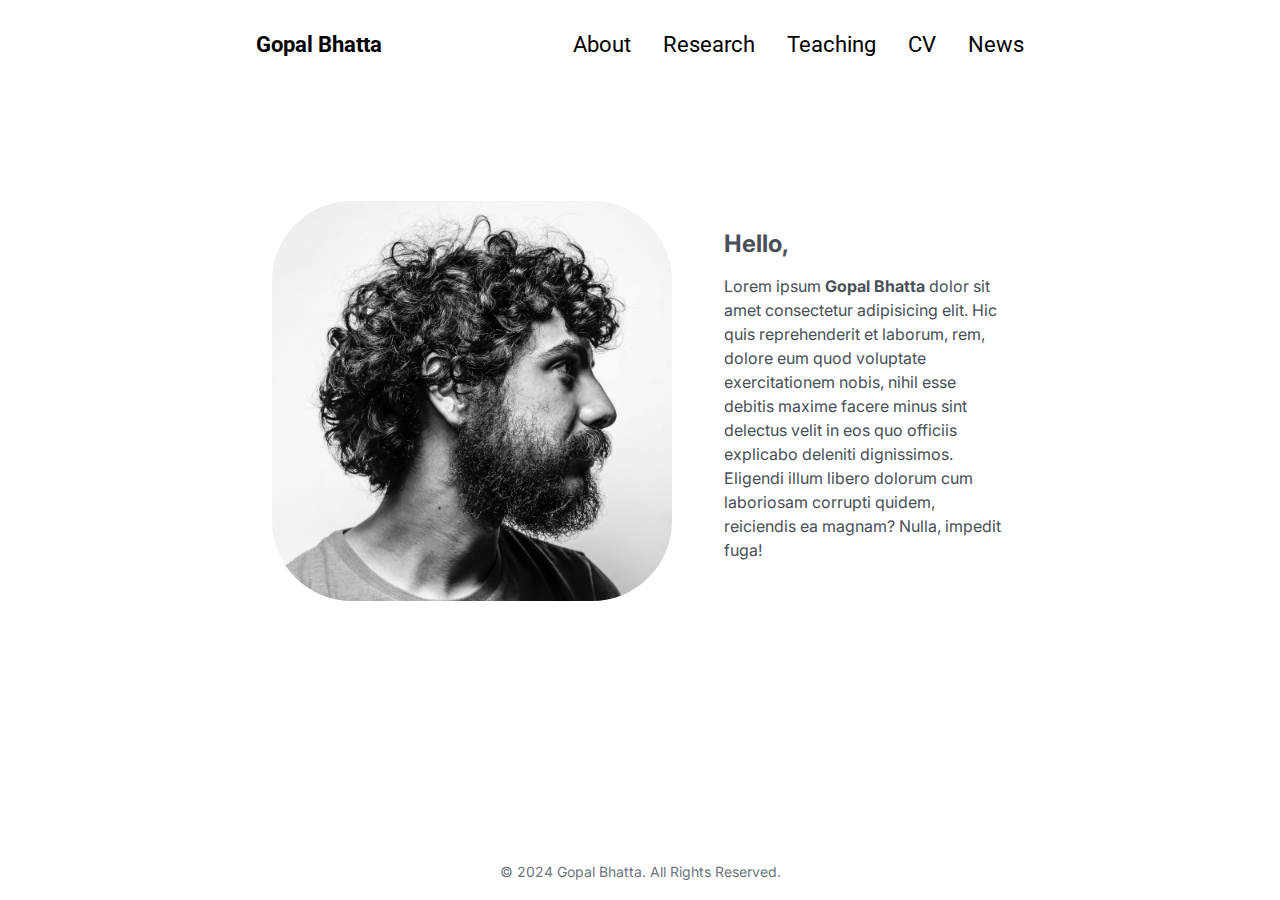
==== index.html @ 4fca2b50 "first commit" ====
<!DOCTYPE html>
<html lang="en">
<head>
  <meta charset="UTF-8">
  <meta name="viewport" content="width=device-width, initial-scale=1.0">
  <title>Gopal Bhatta</title>
  <link rel="icon" type="image/x-icon" href="assets/favicon-agn.png">
  <link rel="stylesheet" href="main.css" />
  <link rel="stylesheet" href="index.css" />
</head>
<body>
  <div class="wrapper">
    <nav class="desktop-nav">
      <div class="nav-name">
        <a href="index.html">Gopal Bhatta</a>
      </div>
        <div>
            <ul class="nav-links">
                <li><a href="pages/about.html">About</a></li>
                <li><a href="pages/research.html">Research</a></li>
                <li><a href="pages/teaching.html">Teaching</a></li>
                <li><a href="pages/cvitae.html">CV</a></li>
                <li><a href="pages/news.html">News</a></li>
            </ul>
        </div>
    </nav>
    <main class="homebox">
      <div class="propic">
        <img src="assets/about-pic.png" alt="Profile Picture">
      </div>
      <div class="shortbio">
        <h3>Hello,</h3>
        <p>Lorem ipsum <strong>Gopal Bhatta</strong> dolor sit amet consectetur adipisicing elit. Hic quis reprehenderit et laborum, rem, dolore eum quod voluptate exercitationem nobis, 
          nihil esse debitis maxime facere minus sint delectus velit in eos quo officiis explicabo deleniti dignissimos. Eligendi illum libero dolorum cum 
          laboriosam corrupti quidem, reiciendis ea magnam? Nulla, impedit fuga!</p>
      </div>
    </main>
    <footer>
      <p>&#169; 2024 Gopal Bhatta. All Rights Reserved.</p>
    </footer>
</div>
</body>
</html>
---- main.css ----
@import url('https://fonts.googleapis.com/css2?family=Poppins:wght@200;300;400;500;600;700&display=swap');
@import url('https://fonts.googleapis.com/css2?family=Inter:wght@100..900&display=swap');
@import url('https://fonts.googleapis.com/css2?family=Roboto:ital,wght@0,100;0,300;0,400;0,500;0,700;0,900;1,100;1,300;1,400;1,500;1,700;1,900&display=swap');

body {
    margin: 0;
    padding: 0;
    min-height: 100vh;
    font-family: 'Inter', sans-serif;
}
.wrapper {
  display: flex;
  flex-direction: column;
  min-height: 100vh;
}
.desktop-nav {
  display: flex;
  justify-content: space-between;
  align-items: center;
  margin: 32px 256px;
  font-family: 'Roboto', sans-serif;
  /* border: 2px solid; */
}

.nav-name a {
  text-decoration: none;
  color: black;
  position: relative;
  font-size: 22px;
  font-weight: bold;
}
.nav-name a:hover {
  color: #007BFF;
}
.nav-name a::after {
  content: '';
  display: block;
  width: 0;
  height: 1px;
  background: #007BFF;
  transition: width 0.2s;
  position: absolute;
  bottom: -4px;
  left: 0;
}
.nav-name a:hover::after {
  width: 100%;
}

.nav-links {
  list-style: none;
  margin: 0;
  padding: 0;
  display: flex;
  gap: 32px;
}
.nav-links li a {
  text-decoration: none;
  color: black;
  position: relative;
  font-size: 22px;
}
.nav-links li a:hover {
  color: #007BFF;
}
.nav-links li a::after {
  content: '';
  display: block;
  width: 0;
  height: 1px;
  background: #007BFF;
  transition: width 0.2s;;
  position: absolute;
  bottom: -4px;
  left: 0;
}
.nav-links li a:hover::after {
  width: 100%;
}

footer {
  padding: 20px;
  text-align: center; 
  font-size: 14px; 
  margin-left: 256px;
  margin-right: 256px;
  color: #6c757d;
  margin-top: auto;
  /* border: 2px solid; */
}
footer p {
  margin: 0;
}
---- index.css ----
.homebox {
    display: flex;
    justify-content: center;
    align-items: center;
    padding: 16px;
    margin: 96px 256px;
    color: #495057;
    /* border: 2px solid; */
  }
  .propic {
    margin-right: 20px;
  }
  .propic img {
    width: 400px;
    height: auto;
    border-radius: 20%;  /* 50% = For round */
  }
  .shortbio {
    max-width: 800px;
    margin-left: 32px;
  }
  .shortbio h3 {
    font-size: 24px;
    margin: 0;
  }
  .shortbio p {
    font-size: 16px;
    line-height: 1.5;
  }
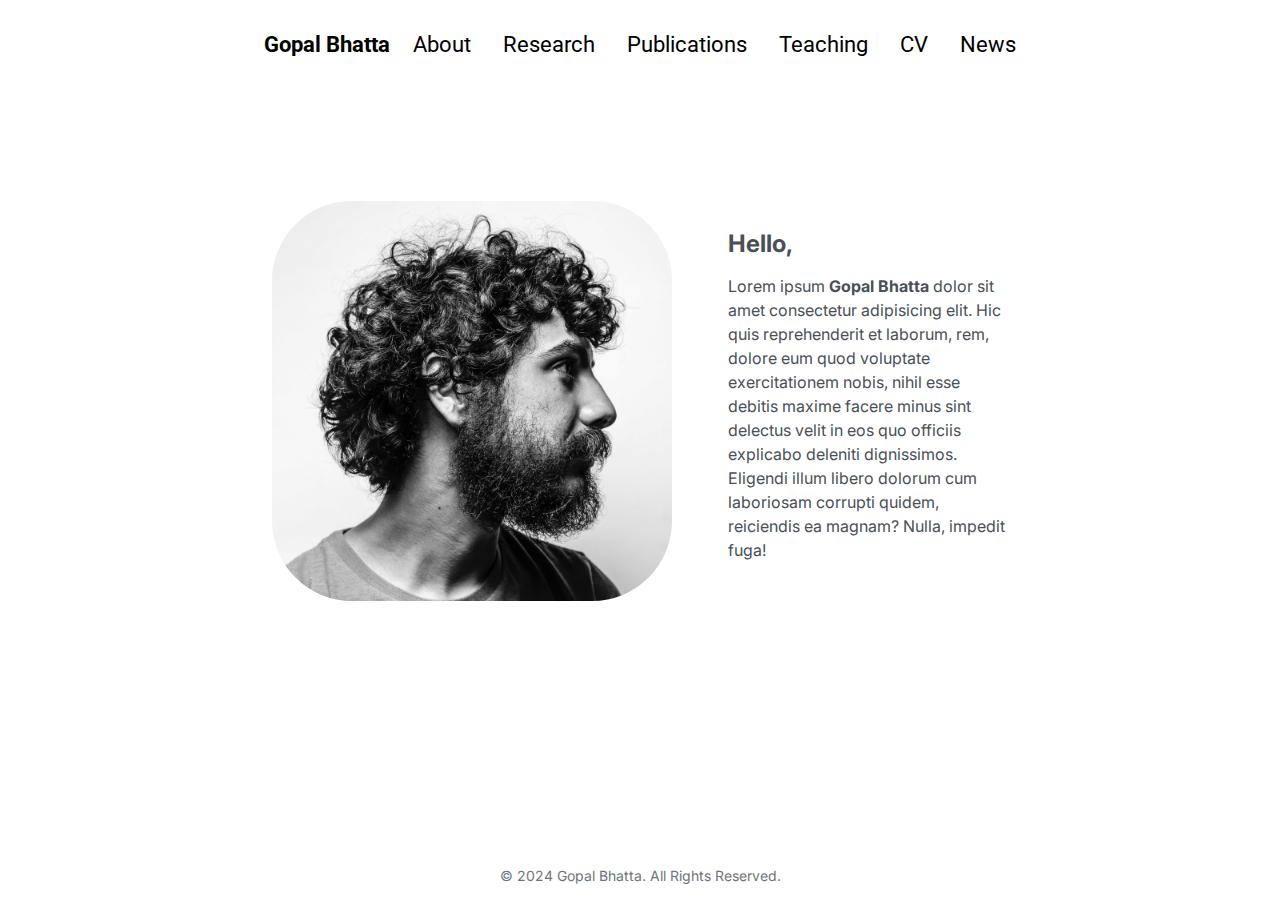
==== commit da83524b: "footerfix" ====
--- a/index.html
+++ b/index.html
@@ -4,40 +4,38 @@
   <meta charset="UTF-8">
   <meta name="viewport" content="width=device-width, initial-scale=1.0">
   <title>Gopal Bhatta</title>
-  <link rel="icon" type="image/x-icon" href="assets/favicon-agn.png">
+  <link rel="icon" type="image/x-icon" href="assets/icons/favicon-agn.png">
   <link rel="stylesheet" href="main.css" />
-  <link rel="stylesheet" href="index.css" />
 </head>
 <body>
-  <div class="wrapper">
-    <nav class="desktop-nav">
-      <div class="nav-name">
-        <a href="index.html">Gopal Bhatta</a>
+  <nav class="desktop-nav">
+    <div class="nav-name">
+      <a href="index.html">Gopal Bhatta</a>
+    </div>
+      <div>
+          <ul class="nav-links">
+              <li><a href="pages/about.html">About</a></li>
+              <li><a href="pages/research.html">Research</a></li>
+              <li><a href="pages/publication.html">Publications</a></li>
+              <li><a href="pages/teaching.html">Teaching</a></li>
+              <li><a href="pages/cvitae.html">CV</a></li>
+              <li><a href="pages/news.html">News</a></li>
+          </ul>
       </div>
-        <div>
-            <ul class="nav-links">
-                <li><a href="pages/about.html">About</a></li>
-                <li><a href="pages/research.html">Research</a></li>
-                <li><a href="pages/teaching.html">Teaching</a></li>
-                <li><a href="pages/cvitae.html">CV</a></li>
-                <li><a href="pages/news.html">News</a></li>
-            </ul>
-        </div>
-    </nav>
-    <main class="homebox">
-      <div class="propic">
-        <img src="assets/about-pic.png" alt="Profile Picture">
-      </div>
-      <div class="shortbio">
-        <h3>Hello,</h3>
-        <p>Lorem ipsum <strong>Gopal Bhatta</strong> dolor sit amet consectetur adipisicing elit. Hic quis reprehenderit et laborum, rem, dolore eum quod voluptate exercitationem nobis, 
-          nihil esse debitis maxime facere minus sint delectus velit in eos quo officiis explicabo deleniti dignissimos. Eligendi illum libero dolorum cum 
-          laboriosam corrupti quidem, reiciendis ea magnam? Nulla, impedit fuga!</p>
-      </div>
-    </main>
-    <footer>
-      <p>&#169; 2024 Gopal Bhatta. All Rights Reserved.</p>
-    </footer>
-</div>
+  </nav>
+  <main class="homebox">
+    <div class="propic">
+      <img src="assets/about-pic.png" alt="Profile Picture">
+    </div>
+    <div class="shortbio">
+      <h3>Hello,</h3>
+      <p>Lorem ipsum <strong>Gopal Bhatta</strong> dolor sit amet consectetur adipisicing elit. Hic quis reprehenderit et laborum, rem, dolore eum quod voluptate exercitationem nobis, 
+        nihil esse debitis maxime facere minus sint delectus velit in eos quo officiis explicabo deleniti dignissimos. Eligendi illum libero dolorum cum 
+        laboriosam corrupti quidem, reiciendis ea magnam? Nulla, impedit fuga!</p>
+    </div>
+  </main>
+  <footer>
+    <p>&#169; 2024 Gopal Bhatta. All Rights Reserved.</p>
+  </footer>
 </body>
 </html>--- a/main.css
+++ b/main.css
@@ -1,24 +1,24 @@
+/* ------  Global Stlying  ------ */
 @import url('https://fonts.googleapis.com/css2?family=Poppins:wght@200;300;400;500;600;700&display=swap');
 @import url('https://fonts.googleapis.com/css2?family=Inter:wght@100..900&display=swap');
 @import url('https://fonts.googleapis.com/css2?family=Roboto:ital,wght@0,100;0,300;0,400;0,500;0,700;0,900;1,100;1,300;1,400;1,500;1,700;1,900&display=swap');
 
 body {
-    margin: 0;
-    padding: 0;
-    min-height: 100vh;
-    font-family: 'Inter', sans-serif;
-}
-.wrapper {
+  margin: 0;
+  padding: 0;
   display: flex;
   flex-direction: column;
   min-height: 100vh;
+  font-family: 'Inter', sans-serif;
 }
+/* ---  Nav Bar  --- */
 .desktop-nav {
   display: flex;
   justify-content: space-between;
   align-items: center;
-  margin: 32px 256px;
+  margin: 16px 256px;
   font-family: 'Roboto', sans-serif;
+  padding: 16px 8px;
   /* border: 2px solid; */
 }
 
@@ -78,16 +78,48 @@
   width: 100%;
 }
 
+/* ---  Nav Bar  --- */
 footer {
-  padding: 20px;
+  padding: 16px;
   text-align: center; 
   font-size: 14px; 
   margin-left: 256px;
   margin-right: 256px;
-  color: #6c757d;
   margin-top: auto;
   /* border: 2px solid; */
 }
 footer p {
   margin: 0;
+  color: #6c757d;
+}
+
+/* ------  Stlying for index.html ------ */
+.homebox {
+  display: flex;
+  justify-content: center;
+  align-items: center;
+  padding: 16px;
+  margin: 96px 256px;
+  color: #495057;
+  /* border: 2px solid; */
+}
+.propic {
+  margin-right: 24px;
+}
+.propic img {
+  width: 400px;
+  height: auto;
+  border-radius: 20%;  /* 50% = For round */
+}
+.shortbio {
+  max-width: 800px;
+  margin-left: 32px;
+}
+.shortbio h3 {
+  font-size: 24px;
+  margin: 0;
+}
+.shortbio p {
+  font-size: 16px;
+  line-height: 1.5;
 }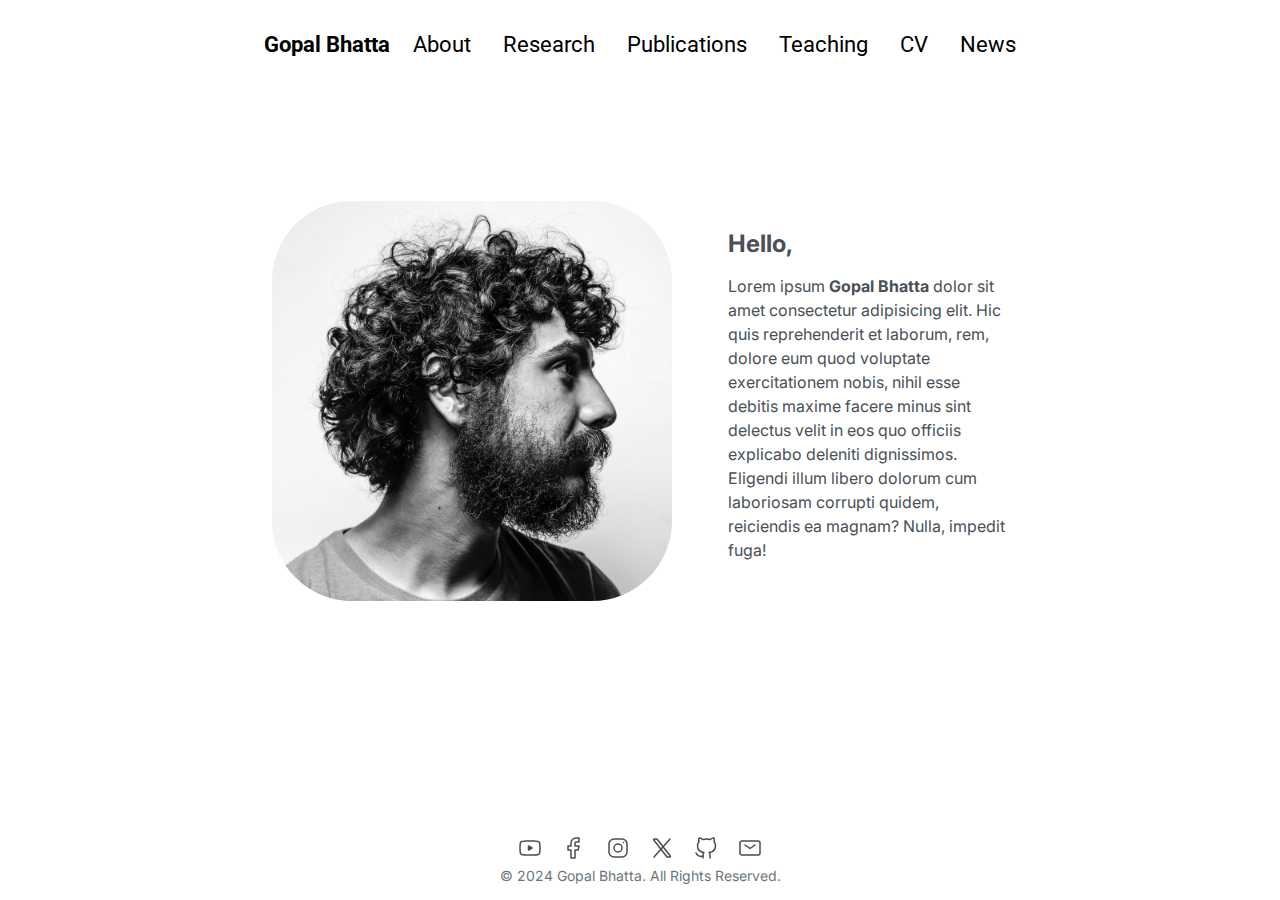
==== commit 9adb23ec: "footer-icons" ====
--- a/index.html
+++ b/index.html
@@ -35,6 +35,14 @@
     </div>
   </main>
   <footer>
+    <div class="social-icons">
+      <a href="https://www.youtube.com" target="_blank"><img src="assets/icons/youtube.svg" alt="YouTube"></a>
+      <a href="https://www.facebook.com" target="_blank"><img src="assets/icons/facebook.svg" alt="Facebook"></a>
+      <a href="https://www.instagram.com" target="_blank"><img src="assets/icons/instagram.svg" alt="Instagram"></a>
+      <a href="https://www.twitter.com" target="_blank"><img src="assets/icons/twitterx.svg" alt="Twitter"></a>
+      <a href="https://github.com" target="_blank"><img src="assets/icons/github.svg" alt="Github"></a>
+      <a href="mailto:example@gmail.com" target="_blank"><img src="assets/icons/mail.svg" alt="Mail"></a>
+    </div>
     <p>&#169; 2024 Gopal Bhatta. All Rights Reserved.</p>
   </footer>
 </body>
--- a/main.css
+++ b/main.css
@@ -78,7 +78,7 @@
   width: 100%;
 }
 
-/* ---  Nav Bar  --- */
+/* ---  Footer  --- */
 footer {
   padding: 16px;
   text-align: center; 
@@ -91,6 +91,19 @@
 footer p {
   margin: 0;
   color: #6c757d;
+}
+
+footer .social-icons {
+  margin-bottom: 4px;
+}
+footer .social-icons a {
+  margin: 0 8px;
+  display: inline-block;
+}
+footer .social-icons img {
+  width: 24px;
+  height: 24px;
+  opacity: 0.7;
 }
 
 /* ------  Stlying for index.html ------ */
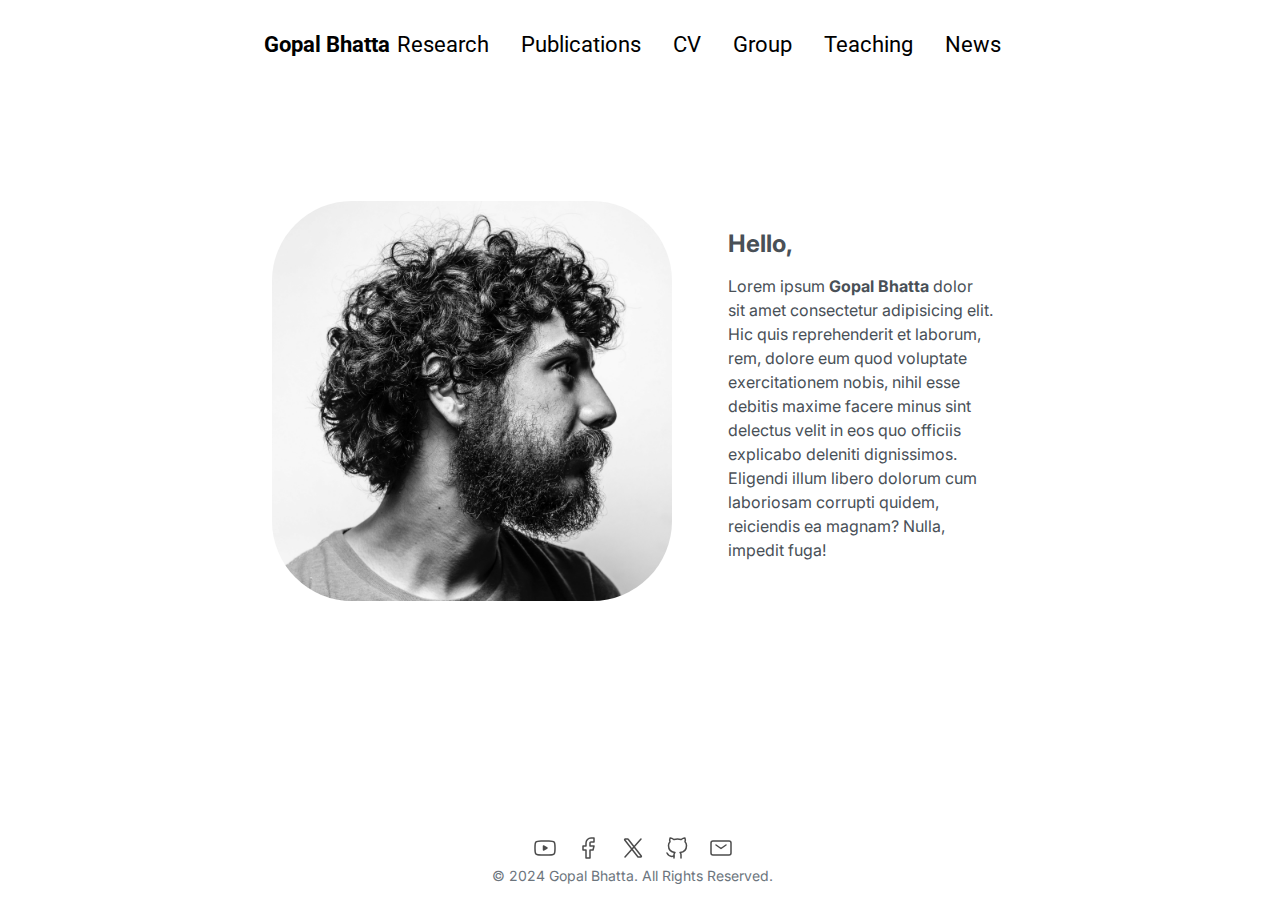
==== commit f27f6b59: "trying-to-finish" ====
--- a/index.html
+++ b/index.html
@@ -1,49 +1,58 @@
-<!DOCTYPE html>
+<!doctype html>
 <html lang="en">
-<head>
-  <meta charset="UTF-8">
-  <meta name="viewport" content="width=device-width, initial-scale=1.0">
-  <title>Gopal Bhatta</title>
-  <link rel="icon" type="image/x-icon" href="assets/icons/favicon-agn.png">
-  <link rel="stylesheet" href="main.css" />
-</head>
-<body>
-  <nav class="desktop-nav">
-    <div class="nav-name">
-      <a href="index.html">Gopal Bhatta</a>
-    </div>
-      <div>
-          <ul class="nav-links">
-              <li><a href="pages/about.html">About</a></li>
-              <li><a href="pages/research.html">Research</a></li>
-              <li><a href="pages/publication.html">Publications</a></li>
-              <li><a href="pages/teaching.html">Teaching</a></li>
-              <li><a href="pages/cvitae.html">CV</a></li>
-              <li><a href="pages/news.html">News</a></li>
-          </ul>
-      </div>
-  </nav>
-  <main class="homebox">
-    <div class="propic">
-      <img src="assets/about-pic.png" alt="Profile Picture">
-    </div>
-    <div class="shortbio">
-      <h3>Hello,</h3>
-      <p>Lorem ipsum <strong>Gopal Bhatta</strong> dolor sit amet consectetur adipisicing elit. Hic quis reprehenderit et laborum, rem, dolore eum quod voluptate exercitationem nobis, 
-        nihil esse debitis maxime facere minus sint delectus velit in eos quo officiis explicabo deleniti dignissimos. Eligendi illum libero dolorum cum 
-        laboriosam corrupti quidem, reiciendis ea magnam? Nulla, impedit fuga!</p>
-    </div>
-  </main>
-  <footer>
-    <div class="social-icons">
-      <a href="https://www.youtube.com" target="_blank"><img src="assets/icons/youtube.svg" alt="YouTube"></a>
-      <a href="https://www.facebook.com" target="_blank"><img src="assets/icons/facebook.svg" alt="Facebook"></a>
-      <a href="https://www.instagram.com" target="_blank"><img src="assets/icons/instagram.svg" alt="Instagram"></a>
-      <a href="https://www.twitter.com" target="_blank"><img src="assets/icons/twitterx.svg" alt="Twitter"></a>
-      <a href="https://github.com" target="_blank"><img src="assets/icons/github.svg" alt="Github"></a>
-      <a href="mailto:example@gmail.com" target="_blank"><img src="assets/icons/mail.svg" alt="Mail"></a>
-    </div>
-    <p>&#169; 2024 Gopal Bhatta. All Rights Reserved.</p>
-  </footer>
-</body>
-</html>+    <head>
+        <meta charset="UTF-8" />
+        <meta name="viewport" content="width=device-width, initial-scale=1.0" />
+        <title>Gopal Bhatta</title>
+        <link
+            rel="icon"
+            type="image/x-icon"
+            href="assets/icons/favicon-agn.png"
+        />
+        <link rel="stylesheet" href="main.css" />
+    </head>
+    <body>
+        <nav class="desktop-nav">
+            <div class="nav-name">
+                <a href="index.html">Gopal Bhatta</a>
+            </div>
+            <div>
+                <ul class="nav-links">
+                    <li><a href="pages/research.html">Research</a></li>
+                    <li><a href="pages/papers.html">Publications</a></li>
+                    <li><a href="pages/cvitae.html">CV</a></li>
+                    <li><a href="pages/group.html">Group</a></li>
+                    <li><a href="pages/teaching.html">Teaching</a></li>
+                    <li><a href="pages/news.html">News</a></li>
+                </ul>
+            </div>
+        </nav>
+        <main class="homebox">
+            <div class="propic">
+                <img src="assets/about-pic.png" alt="Profile Picture" />
+            </div>
+            <div class="shortbio">
+                <h3>Hello,</h3>
+                <p>
+                    Lorem ipsum <strong>Gopal Bhatta</strong> dolor sit amet
+                    consectetur adipisicing elit. Hic quis reprehenderit et
+                    laborum, rem, dolore eum quod voluptate exercitationem
+                    nobis, nihil esse debitis maxime facere minus sint delectus
+                    velit in eos quo officiis explicabo deleniti dignissimos.
+                    Eligendi illum libero dolorum cum laboriosam corrupti
+                    quidem, reiciendis ea magnam? Nulla, impedit fuga!
+                </p>
+            </div>
+        </main>
+        <footer>
+            <div class="social-icons">
+                <a href="https://www.youtube.com" target="_blank"><img src="assets/icons/youtube.svg" alt="YouTube"/></a>
+                <a href="https://www.facebook.com" target="_blank"><img src="assets/icons/facebook.svg" alt="Facebook"/></a>
+                <a href="https://www.twitter.com" target="_blank"><img src="assets/icons/twitterx.svg" alt="Twitter"/></a>
+                <a href="https://github.com" target="_blank"><img src="assets/icons/github.svg" alt="Github"/></a>
+                <a href="mailto:example@gmail.com" target="_blank"><img src="assets/icons/mail.svg" alt="Mail"/></a>
+            </div>
+            <p>&#169; 2024 Gopal Bhatta. All Rights Reserved.</p>
+        </footer>
+    </body>
+</html>
--- a/main.css
+++ b/main.css
@@ -10,6 +10,10 @@
   flex-direction: column;
   min-height: 100vh;
   font-family: 'Inter', sans-serif;
+}
+html {
+    /* overflow-y: scroll; */
+    scrollbar-gutter: stable;
 }
 /* ---  Nav Bar  --- */
 .desktop-nav {
@@ -81,8 +85,8 @@
 /* ---  Footer  --- */
 footer {
   padding: 16px;
-  text-align: center; 
-  font-size: 14px; 
+  text-align: center;
+  font-size: 14px;
   margin-left: 256px;
   margin-right: 256px;
   margin-top: auto;
@@ -135,4 +139,4 @@
 .shortbio p {
   font-size: 16px;
   line-height: 1.5;
-}+}
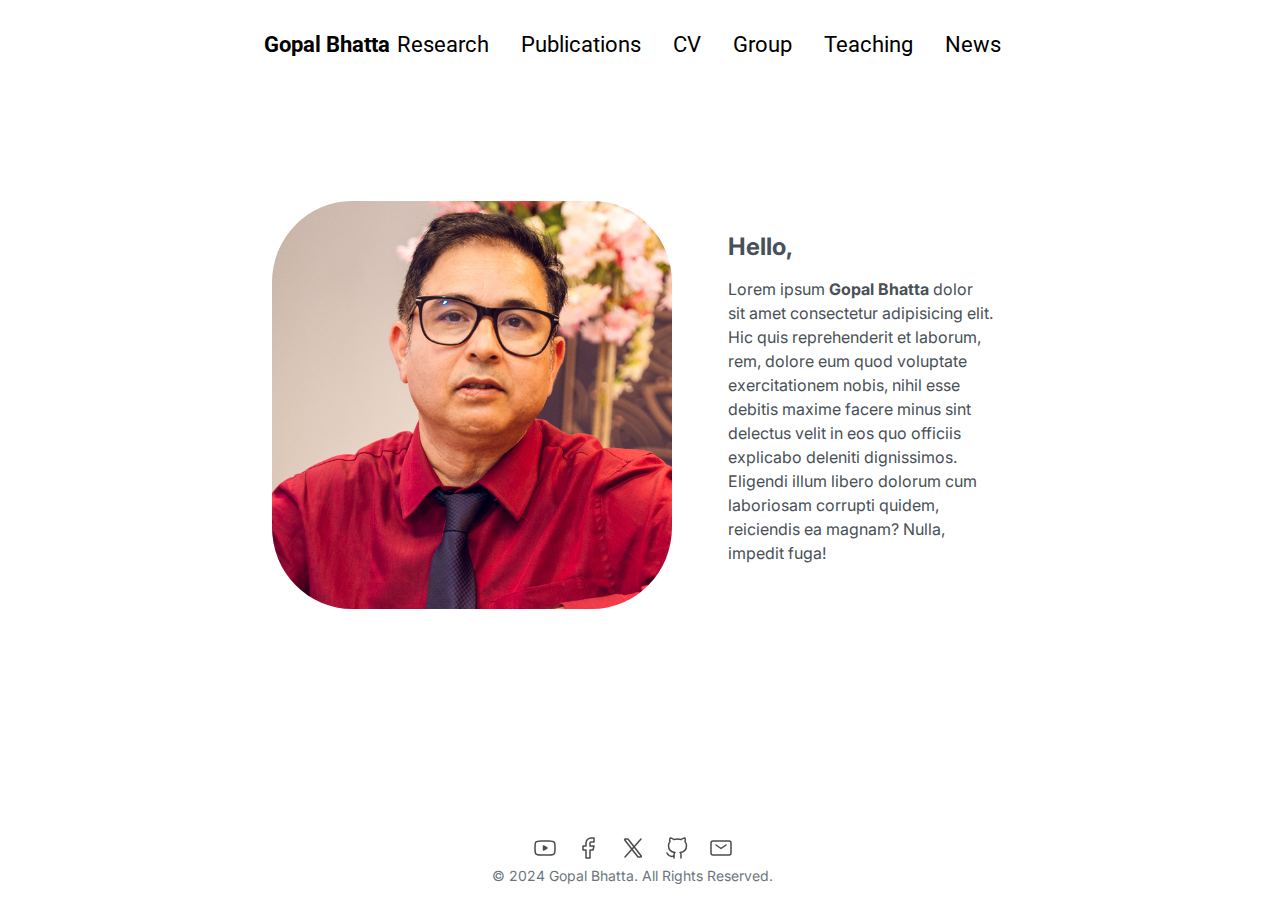
==== commit 9da02641: "add:profile-image" ====
--- a/index.html
+++ b/index.html
@@ -29,7 +29,7 @@
         </nav>
         <main class="homebox">
             <div class="propic">
-                <img src="assets/about-pic.png" alt="Profile Picture" />
+                <img src="assets/web_pic.jpg" alt="Profile Picture" />
             </div>
             <div class="shortbio">
                 <h3>Hello,</h3>
